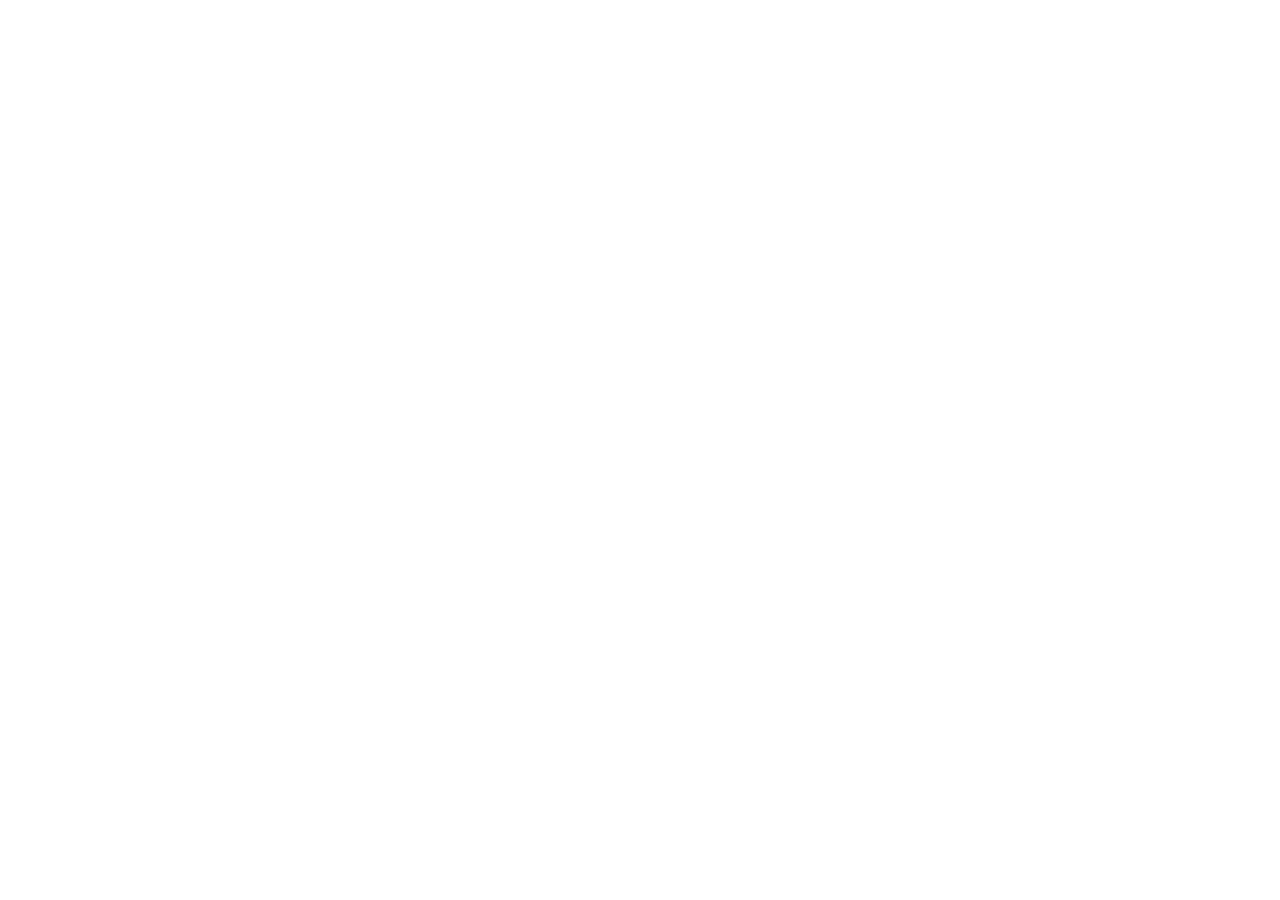
==== index.html @ 948ce288 "Index" ====
<!DOCTYPE html>
<html lang="en">
<head>
    <meta charset="UTF-8">
    <meta name="viewport" content="width=device-width, initial-scale=1.0">
    <title>WDD 131</title>
</head>
<body>
    
</body>
</html>
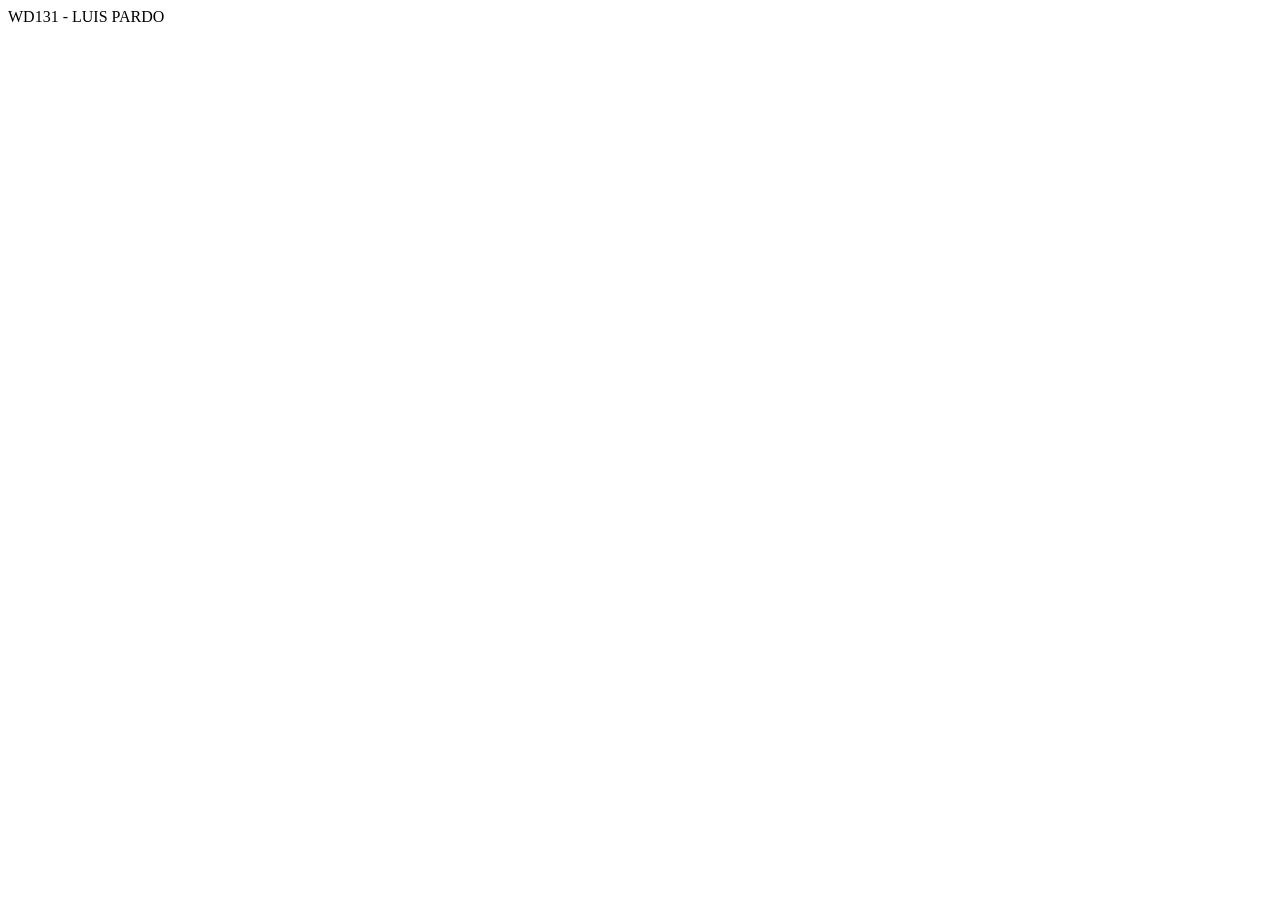
==== commit 059276f6: "Task1" ====
--- a/index.html
+++ b/index.html
@@ -6,6 +6,6 @@
     <title>WDD 131</title>
 </head>
 <body>
-    
+    WD131 - LUIS PARDO
 </body>
 </html>
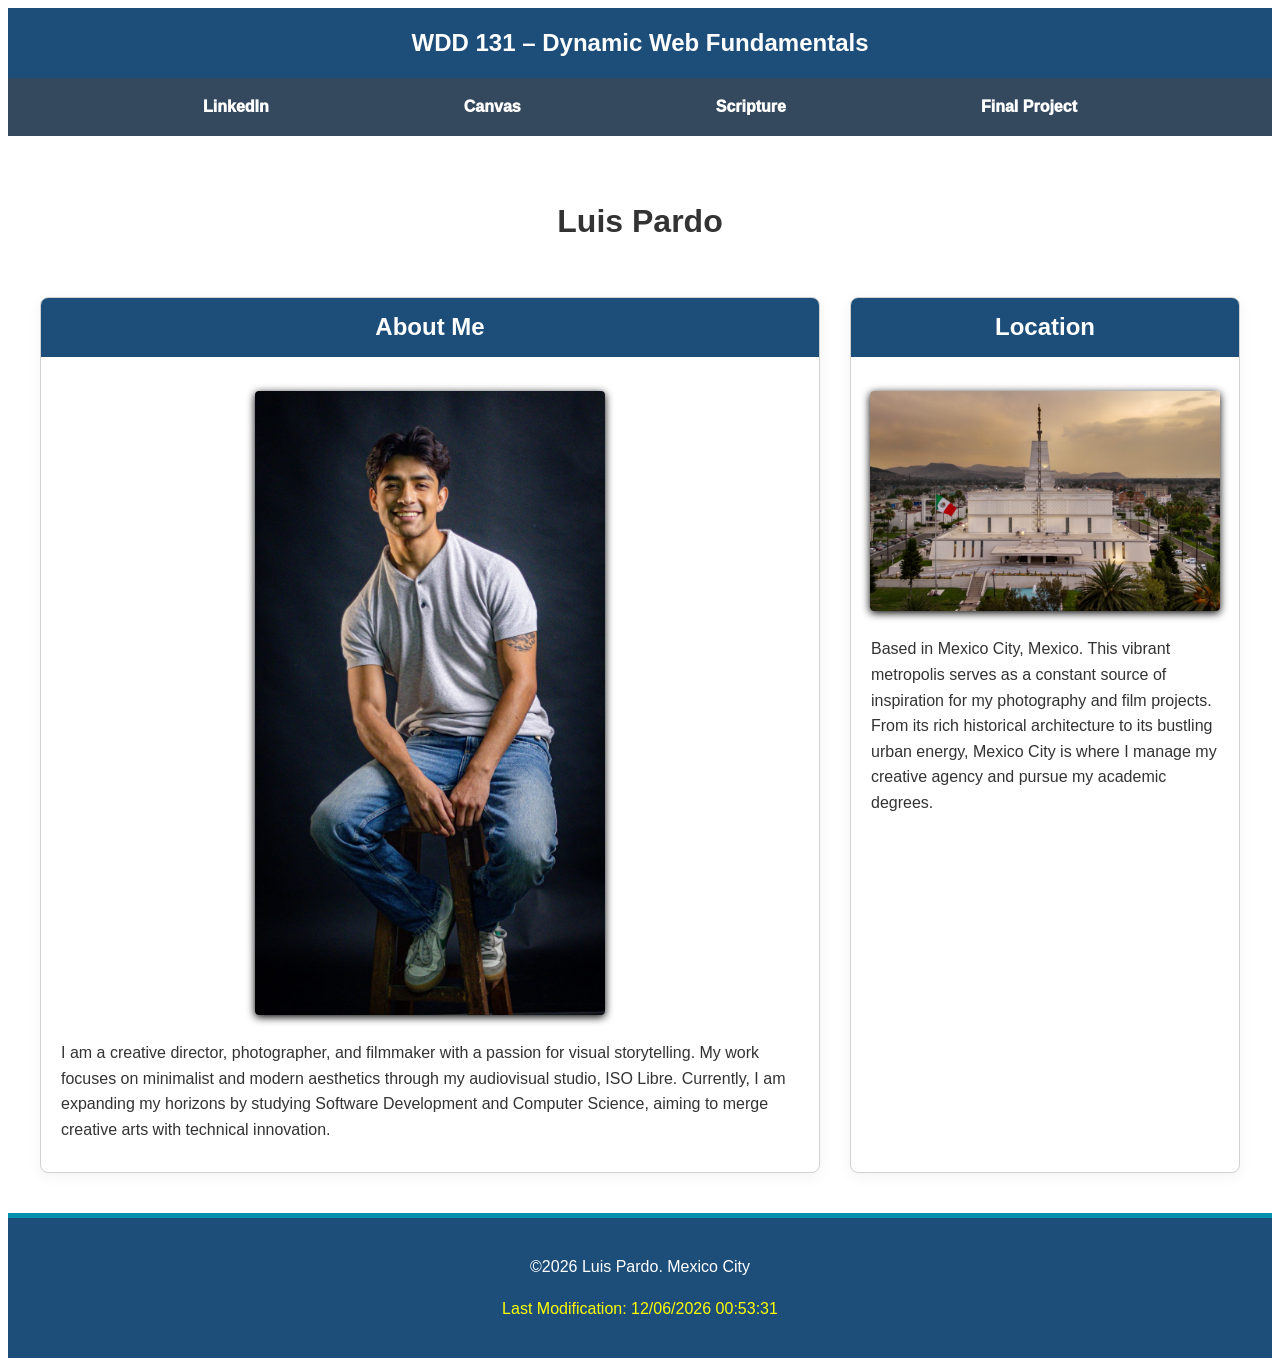
==== commit 74e6408a: "Adjustment for website" ====
--- a/index.html
+++ b/index.html
@@ -3,9 +3,40 @@
 <head>
     <meta charset="UTF-8">
     <meta name="viewport" content="width=device-width, initial-scale=1.0">
-    <title>WDD 131</title>
+    <link rel="stylesheet" href="styles/base.css">
+    <script src="scripts/getdates.js" defer></script>
+    <title>WDD 131 – Dynamic Web Fundamentals – Luis Pardo</title>
 </head>
 <body>
-    WD131 - LUIS PARDO
+    <header>
+        <span id="course-title">WDD 131 – Dynamic Web Fundamentals</span>
+        <nav>
+            <ul>
+                <li><a href="https://www.linkedin.com/in/luis-javier-pardo/" target="_blank">LinkedIn</a></li>
+                <li><a href="https://byupw.instructure.com/" target="_blank">Canvas</a></li>
+                <li><a href="https://www.churchofjesuschrist.org/study/scriptures/bofm/1-ne/3?lang=eng&id=p7#p7" target="_blank">Scripture</a></li>
+                <li><a href="#">Final Project</a></li>
+            </ul>
+        </nav>
+    </header>
+    <main>
+        <h1>Luis Pardo</h1>
+        <section class="card">
+            <h2>About Me</h2>
+            <img src="images/me.jpeg" alt="Photo of Luis Pardo" class="profile-photo">
+            <p>I am a creative director, photographer, and filmmaker with a passion for visual storytelling. My work focuses on minimalist and modern aesthetics through my audiovisual studio, ISO Libre. Currently, I am expanding my horizons by studying Software Development and Computer Science, aiming to merge creative arts with technical innovation.</p>
+        </section>
+        <section class="card">
+            <h2>Location</h2>
+            <img src="images/temple.jpeg" alt="White Mexico City temple" class="mexico-city-temple">
+            <p>Based in Mexico City, Mexico. This vibrant metropolis serves as a constant source of inspiration for my photography and film projects. From its rich historical architecture to its bustling urban energy, Mexico City is where I manage my creative agency and pursue my academic degrees.</p>
+        </section>
+    </main>
+    <footer>
+        <p>
+            &copy;<span id="currentyear"></span> Luis Pardo. Mexico City
+        </p>
+        <p id="lastmodified"></p>
+    </footer>
 </body>
 </html>
--- a/styles/base.css
+++ b/styles/base.css
@@ -0,0 +1,119 @@
+/* Title Style */
+#course-title {
+    display: block; 
+    text-align: center;
+    font-size: 1.5rem;
+    font-weight: bold;
+    padding: 1rem;
+    background-color: #1d4e7a;
+    color: white;
+}
+
+nav {
+    background-color: #34495e;
+}
+
+nav ul {
+    display: flex;
+    list-style: none;
+    justify-content: space-evenly;
+    padding: 1rem;
+    margin: 0;
+    max-width: 5000px; 
+    margin: 0 auto;    
+}
+
+nav a {
+    color: white;
+    text-decoration: none;
+    font-weight: 1000;
+    padding: 0.5rem 1rem;
+    transition: background-color 0.3s;
+}
+
+nav a:hover {
+    background-color: rgba(255, 255, 255, 0.1);
+    border-radius: 5px;
+}
+
+body {
+    font-family: 'Inter', 'Segoe UI', Roboto, sans-serif;
+    line-height: 1.6; 
+    color: #333;      
+}
+
+main {
+    display: grid;
+    grid-template-columns: 2fr 1fr; 
+    gap: 30px;
+    max-width: 1200px; 
+    margin: 40px auto; 
+    padding: 0 20px;
+    align-items: stretch; 
+}
+
+main h1 {
+    grid-column: 1 / 3; 
+    text-align: center;
+    margin: 20px 0;
+}
+
+.card {
+    border: 1px solid #d1d1d1;
+    background-color: #fff;
+    border-radius: 8px;   
+    overflow: hidden;      
+    box-shadow: 0 4px 15px rgba(0,0,0,0.05);
+    padding: 0 0 20px 0; 
+    display: flex;
+    flex-direction: column;
+}
+
+.card p {
+    padding: 0 20px; 
+    margin: 10px 0;
+}
+
+.card h2 {
+    background-color: #1d4e7a; 
+    color: white;
+    padding: 10px;
+    margin-top: 0; 
+    text-align: center;
+}
+
+.card img {
+    display: block;
+    margin: 15px auto;
+    width: 350px; 
+    max-width: 400px;
+    height: auto;
+    border-radius: 4px;
+    box-shadow: 0 2px 8px rgba(0,0,0,15);
+}
+
+.mexico-city-temple {
+    width: 90% !important;    
+    max-width: 400px !important; 
+    height: 220px !important;   
+    object-fit: cover;          
+    display: block;
+    margin: 15px auto;          
+    border-radius: 8px;
+    box-shadow: 0 4px 10px rgba(0,0,0,0.1);
+}
+
+footer {
+    background-color: #1d4e7a;
+    color: white;
+    text-align: center;
+    padding: 20px;
+    margin-top: 40px;
+    border-top: 5px solid #0292ae;
+}
+
+#lastmodified {
+    color: #ffff00; 
+    font-size: 1rem;
+    margin-top: 10px;
+}
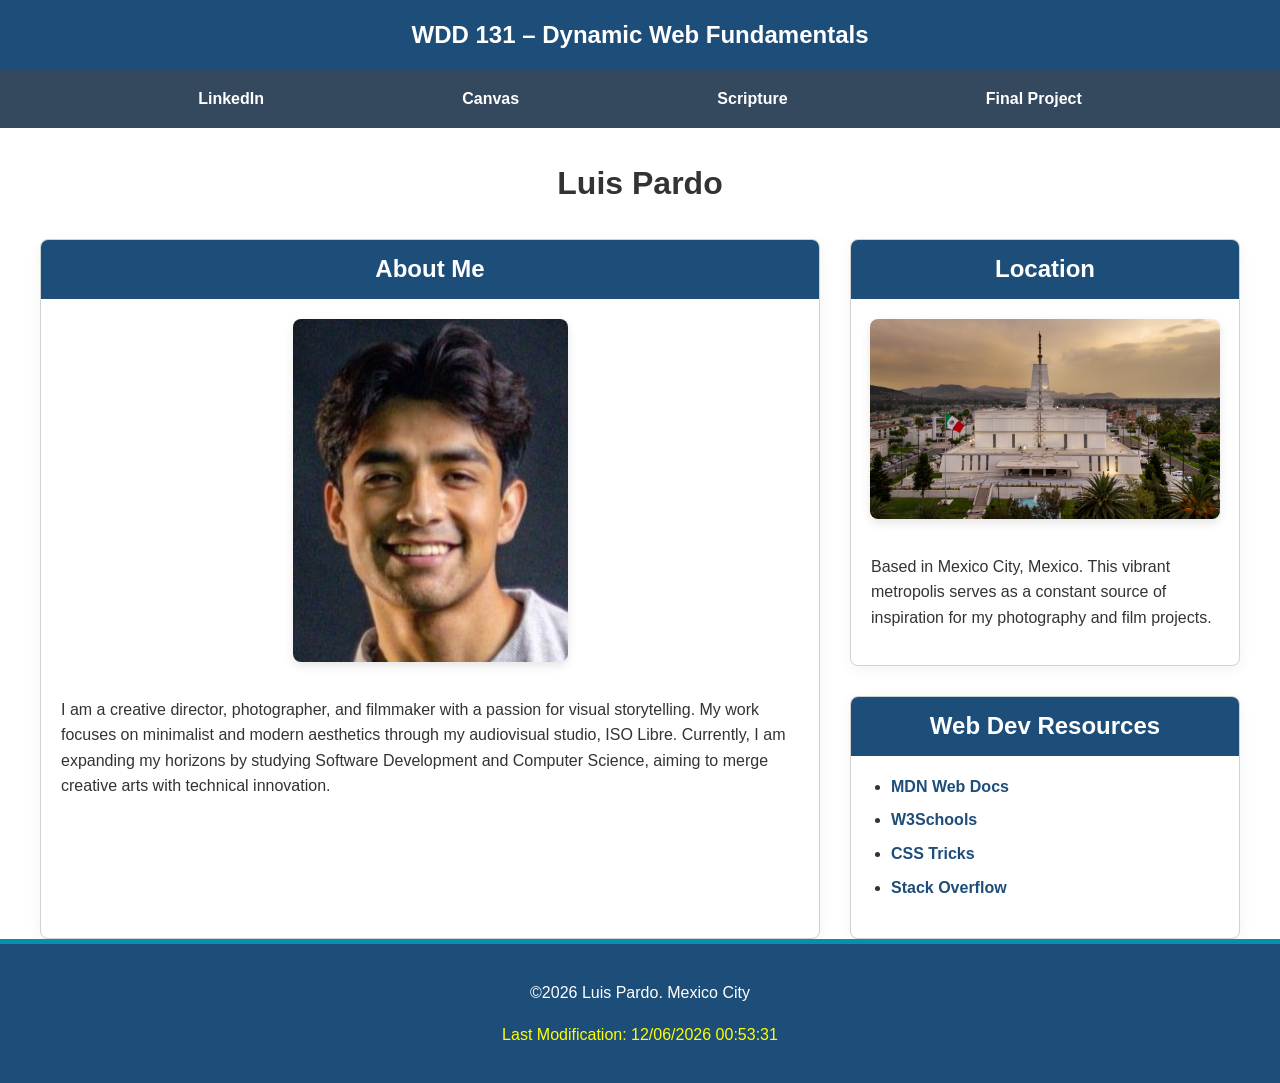
==== commit 0dc9556f: "Requested changes" ====
--- a/index.html
+++ b/index.html
@@ -3,6 +3,8 @@
 <head>
     <meta charset="UTF-8">
     <meta name="viewport" content="width=device-width, initial-scale=1.0">
+    <!-- Esto arregla el error de SEO de Lighthouse -->
+    <meta name="description" content="WDD 131 - Dynamic Web Fundamentals course home page for Luis Pardo, featuring creative projects and web development resources.">
     <link rel="stylesheet" href="styles/base.css">
     <script src="scripts/getdates.js" defer></script>
     <title>WDD 131 – Dynamic Web Fundamentals – Luis Pardo</title>
@@ -21,16 +23,32 @@
     </header>
     <main>
         <h1>Luis Pardo</h1>
-        <section class="card">
-            <h2>About Me</h2>
-            <img src="images/me.jpeg" alt="Photo of Luis Pardo" class="profile-photo">
-            <p>I am a creative director, photographer, and filmmaker with a passion for visual storytelling. My work focuses on minimalist and modern aesthetics through my audiovisual studio, ISO Libre. Currently, I am expanding my horizons by studying Software Development and Computer Science, aiming to merge creative arts with technical innovation.</p>
-        </section>
-        <section class="card">
-            <h2>Location</h2>
-            <img src="images/temple.jpeg" alt="White Mexico City temple" class="mexico-city-temple">
-            <p>Based in Mexico City, Mexico. This vibrant metropolis serves as a constant source of inspiration for my photography and film projects. From its rich historical architecture to its bustling urban energy, Mexico City is where I manage my creative agency and pursue my academic degrees.</p>
-        </section>
+        <div class="main-container">
+            
+            <section class="card about-card">
+                <h2>About Me</h2>
+                <img src="images/me.jpeg" alt="Photo of Luis Pardo" class="profile-photo">
+                <p>I am a creative director, photographer, and filmmaker with a passion for visual storytelling. My work focuses on minimalist and modern aesthetics through my audiovisual studio, ISO Libre. Currently, I am expanding my horizons by studying Software Development and Computer Science, aiming to merge creative arts with technical innovation.</p>
+            </section>
+
+            <div class="right-column">
+                <section class="card">
+                    <h2>Location</h2>
+                    <img src="images/temple.jpeg" alt="White Mexico City temple" class="mexico-city-temple">
+                    <p>Based in Mexico City, Mexico. This vibrant metropolis serves as a constant source of inspiration for my photography and film projects.</p>
+                </section>
+
+                <section class="card">
+                    <h2>Web Dev Resources</h2>
+                    <ul>
+                        <li><a href="https://developer.mozilla.org/en-US/" target="_blank">MDN Web Docs</a></li>
+                        <li><a href="https://www.w3schools.com/" target="_blank">W3Schools</a></li>
+                        <li><a href="https://css-tricks.com/" target="_blank">CSS Tricks</a></li>
+                        <li><a href="https://stackoverflow.com/" target="_blank">Stack Overflow</a></li>
+                    </ul>
+                </section>
+            </div>
+        </div>
     </main>
     <footer>
         <p>
--- a/styles/base.css
+++ b/styles/base.css
@@ -1,4 +1,19 @@
-/* Title Style */
+/* --- Global Styles --- */
+html {
+    height: 100%;
+}
+
+body {
+    min-height: 100%; 
+    display: flex;
+    flex-direction: column;
+    font-family: 'Inter', 'Segoe UI', Roboto, sans-serif;
+    line-height: 1.6; 
+    color: #333;
+    margin: 0;
+}
+
+/* --- Header & Navigation --- */
 #course-title {
     display: block; 
     text-align: center;
@@ -19,14 +34,12 @@
     justify-content: space-evenly;
     padding: 1rem;
     margin: 0;
-    max-width: 5000px; 
-    margin: 0 auto;    
 }
 
 nav a {
     color: white;
     text-decoration: none;
-    font-weight: 1000;
+    font-weight: bold;
     padding: 0.5rem 1rem;
     transition: background-color 0.3s;
 }
@@ -36,79 +49,100 @@
     border-radius: 5px;
 }
 
-body {
-    font-family: 'Inter', 'Segoe UI', Roboto, sans-serif;
-    line-height: 1.6; 
-    color: #333;      
-}
-
+/* --- Main Content Layout --- */
 main {
-    display: grid;
-    grid-template-columns: 2fr 1fr; 
-    gap: 30px;
-    max-width: 1200px; 
-    margin: 40px auto; 
-    padding: 0 20px;
-    align-items: stretch; 
+    flex: 1; 
 }
 
 main h1 {
-    grid-column: 1 / 3; 
     text-align: center;
-    margin: 20px 0;
+    margin: 30px 0;
 }
 
+/* Grid container for the 2-column layout */
+.main-container {
+    display: grid;
+    grid-template-columns: 2fr 1fr; /* Wider left column, narrower right column */
+    gap: 30px;
+    max-width: 1200px; 
+    margin: 0 auto; 
+    padding: 0 20px;
+}
+
+/* Stacks Location and Resources on the right */
+.right-column {
+    display: flex;
+    flex-direction: column;
+    gap: 30px;
+}
+
+/* --- Card Styling --- */
 .card {
     border: 1px solid #d1d1d1;
     background-color: #fff;
     border-radius: 8px;   
     overflow: hidden;      
     box-shadow: 0 4px 15px rgba(0,0,0,0.05);
-    padding: 0 0 20px 0; 
     display: flex;
     flex-direction: column;
-}
-
-.card p {
-    padding: 0 20px; 
-    margin: 10px 0;
+    padding-bottom: 20px;
 }
 
 .card h2 {
     background-color: #1d4e7a; 
     color: white;
     padding: 10px;
-    margin-top: 0; 
+    margin: 0; 
     text-align: center;
 }
 
-.card img {
-    display: block;
-    margin: 15px auto;
-    width: 350px; 
-    max-width: 400px;
-    height: auto;
-    border-radius: 4px;
-    box-shadow: 0 2px 8px rgba(0,0,0,15);
+.card p {
+    padding: 15px 20px; 
+    margin: 0;
 }
 
-.mexico-city-temple {
-    width: 90% !important;    
-    max-width: 400px !important; 
-    height: 220px !important;   
-    object-fit: cover;          
+/* Resources List Styling */
+.card ul {
+    padding: 0 20px 0 40px;
+    margin: 10px 0;
+}
+
+.card ul li {
+    margin: 8px 0;
+}
+
+.card ul li a {
+    color: #1d4e7a;
+    text-decoration: none;
+    font-weight: bold;
+}
+
+.card ul li a:hover {
+    text-decoration: underline;
+}
+
+/* --- Images --- */
+.profile-photo, .mexico-city-temple {
     display: block;
-    margin: 15px auto;          
+    margin: 20px auto;
     border-radius: 8px;
     box-shadow: 0 4px 10px rgba(0,0,0,0.1);
+    max-width: 90%;
+    height: auto;
 }
 
+/* Specific size for temple to match the example height */
+.mexico-city-temple {
+    height: 200px;
+    object-fit: cover;
+}
+
+/* --- Footer --- */
 footer {
     background-color: #1d4e7a;
     color: white;
     text-align: center;
     padding: 20px;
-    margin-top: 40px;
     border-top: 5px solid #0292ae;
 }
 
@@ -116,4 +150,11 @@
     color: #ffff00; 
     font-size: 1rem;
     margin-top: 10px;
+}
+
+/* --- Responsive Design --- */
+@media (max-width: 850px) {
+    .main-container {
+        grid-template-columns: 1fr;
+    }
 }
